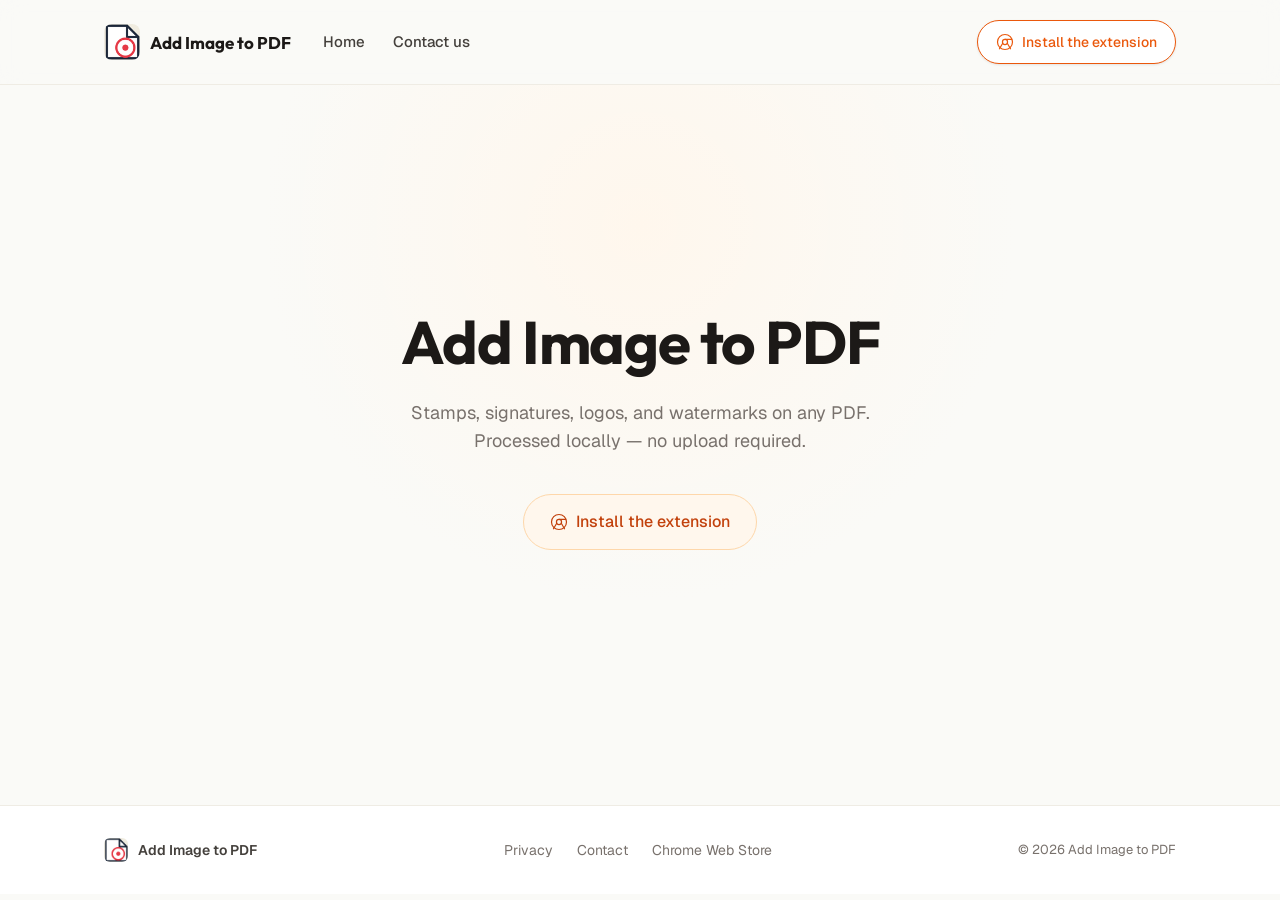
==== index.html @ 388cc8f7 "Initial site for add-image-to-pdf.xyz Home, post-install welcome (with confetti + pin/launch screens" ====
<!DOCTYPE html>
<html lang="en">
<head>
  <meta charset="UTF-8">
  <meta name="viewport" content="width=device-width, initial-scale=1.0">
  <meta name="description" content="Add Image to PDF — add stamps, signatures, logos, and watermarks to your PDFs right in Chrome. 100% private, runs locally.">
  <title>Add Image to PDF — Chrome extension</title>

  <link rel="icon" type="image/png" sizes="32x32" href="images/favicon-32.png">
  <link rel="icon" type="image/png" sizes="16x16" href="images/favicon-16.png">
  <link rel="apple-touch-icon" sizes="180x180" href="images/favicon-180.png">

  <link rel="preconnect" href="https://fonts.googleapis.com">
  <link rel="preconnect" href="https://fonts.gstatic.com" crossorigin>
  <link href="https://fonts.googleapis.com/css2?family=Geist:wght@400;500;600&family=Outfit:wght@500;600;700;800&display=swap" rel="stylesheet">

  <link rel="stylesheet" href="assets/style.css">
</head>
<body>

  <header class="site-header">
    <div class="container header-inner">
      <a href="index.html" class="brand">
        <img src="images/icon-64.png" alt="Add Image to PDF" width="36" height="36">
        <span>Add Image to PDF</span>
      </a>
      <nav class="header-nav">
        <a href="index.html">Home</a>
        <a href="mailto:support@example.com">Contact us</a>
      </nav>
      <a href="https://chromewebstore.google.com/" target="_blank" rel="noopener" class="btn btn-install-outline">
        <svg class="chrome-icon" viewBox="0 0 24 24" aria-hidden="true">
          <circle cx="12" cy="12" r="10" fill="none" stroke="currentColor" stroke-width="1.6"/>
          <circle cx="12" cy="12" r="3.4" fill="none" stroke="currentColor" stroke-width="1.6"/>
          <path d="M12 8.6h8.6" stroke="currentColor" stroke-width="1.6" stroke-linecap="round"/>
          <path d="M8.95 13.7L4.65 21.05" stroke="currentColor" stroke-width="1.6" stroke-linecap="round"/>
          <path d="M15.05 13.7L19.35 21.05" stroke="currentColor" stroke-width="1.6" stroke-linecap="round"/>
        </svg>
        Install the extension
      </a>
    </div>
  </header>

  <main class="home-page">
    <div class="container home-container">
      <h1 class="home-title">Add Image to PDF</h1>
      <p class="home-subtitle">
        Stamps, signatures, logos, and watermarks on any PDF.<br>
        Processed locally — no upload required.
      </p>
      <a href="https://chromewebstore.google.com/" target="_blank" rel="noopener" class="btn btn-install-soft">
        <svg class="chrome-icon" viewBox="0 0 24 24" aria-hidden="true">
          <circle cx="12" cy="12" r="10" fill="none" stroke="currentColor" stroke-width="1.6"/>
          <circle cx="12" cy="12" r="3.4" fill="none" stroke="currentColor" stroke-width="1.6"/>
          <path d="M12 8.6h8.6" stroke="currentColor" stroke-width="1.6" stroke-linecap="round"/>
          <path d="M8.95 13.7L4.65 21.05" stroke="currentColor" stroke-width="1.6" stroke-linecap="round"/>
          <path d="M15.05 13.7L19.35 21.05" stroke="currentColor" stroke-width="1.6" stroke-linecap="round"/>
        </svg>
        Install the extension
      </a>
    </div>
  </main>

  <footer class="site-footer">
    <div class="container footer-inner">
      <div class="footer-brand">
        <img src="images/icon-64.png" alt="" width="24" height="24">
        <span>Add Image to PDF</span>
      </div>
      <nav class="footer-nav">
        <a href="privacy.html">Privacy</a>
        <a href="mailto:support@example.com">Contact</a>
        <a href="https://chromewebstore.google.com/" target="_blank" rel="noopener">Chrome Web Store</a>
      </nav>
      <p class="footer-copy">© 2026 Add Image to PDF</p>
    </div>
  </footer>

</body>
</html>
---- assets/style.css ----
/* ============================================
   Add Image to PDF — welcome site styles
   ============================================ */

:root {
  /* Colors */
  --bg: #fafaf7;
  --bg-soft: #f5f4ee;
  --surface: #ffffff;
  --border: #e7e5dd;
  --border-soft: #efece4;
  --ink: #1c1917;
  --ink-soft: #44403c;
  --muted: #78716c;
  --accent: #ea580c;
  --accent-hover: #c2410c;
  --accent-soft: #fed7aa;
  --accent-tint: #fff7ed;
  --red: #e63946;

  /* Typography */
  --font-display: 'Outfit', system-ui, -apple-system, sans-serif;
  --font-body: 'Geist', system-ui, -apple-system, sans-serif;

  /* Spacing & rhythm */
  --radius-sm: 8px;
  --radius-md: 14px;
  --radius-lg: 20px;
  --shadow-sm: 0 1px 2px rgba(28, 25, 23, 0.04), 0 1px 3px rgba(28, 25, 23, 0.06);
  --shadow-md: 0 4px 12px rgba(28, 25, 23, 0.06), 0 1px 3px rgba(28, 25, 23, 0.08);
  --shadow-lg: 0 16px 48px rgba(28, 25, 23, 0.08), 0 4px 12px rgba(28, 25, 23, 0.06);
}

* { box-sizing: border-box; }
html { scroll-behavior: smooth; }

body {
  margin: 0;
  font-family: var(--font-body);
  font-size: 16px;
  line-height: 1.6;
  color: var(--ink);
  background: var(--bg);
  -webkit-font-smoothing: antialiased;
  -moz-osx-font-smoothing: grayscale;
}

h1, h2, h3 {
  font-family: var(--font-display);
  font-weight: 700;
  letter-spacing: -0.02em;
  margin: 0;
  color: var(--ink);
}

p { margin: 0; }
a { color: inherit; text-decoration: none; }

.container {
  width: 100%;
  max-width: 1120px;
  margin: 0 auto;
  padding: 0 24px;
}

/* ============================================
   HEADER
   ============================================ */
.site-header {
  padding: 20px 0;
  position: sticky;
  top: 0;
  background: rgba(250, 250, 247, 0.85);
  backdrop-filter: saturate(180%) blur(12px);
  -webkit-backdrop-filter: saturate(180%) blur(12px);
  border-bottom: 1px solid var(--border-soft);
  z-index: 50;
}
.header-inner {
  display: flex;
  align-items: center;
  gap: 32px;
}
.header-inner > .btn {
  margin-left: auto;
}
.brand {
  display: inline-flex;
  align-items: center;
  gap: 10px;
  font-family: var(--font-display);
  font-weight: 700;
  font-size: 17px;
  color: var(--ink);
}
.brand img {
  border-radius: 8px;
  display: block;
}
.header-nav {
  display: flex;
  align-items: center;
  gap: 28px;
  font-size: 15px;
}
.header-nav a:not(.btn) {
  color: var(--ink-soft);
  font-weight: 500;
  transition: color .15s ease;
}
.header-nav a:not(.btn):hover {
  color: var(--accent);
}

/* ============================================
   BUTTONS
   ============================================ */
.btn {
  display: inline-flex;
  align-items: center;
  justify-content: center;
  gap: 8px;
  padding: 12px 22px;
  font-family: var(--font-body);
  font-size: 15px;
  font-weight: 500;
  border-radius: var(--radius-sm);
  border: 1px solid transparent;
  cursor: pointer;
  transition: transform .15s ease, background .15s ease, border-color .15s ease, box-shadow .15s ease;
  white-space: nowrap;
}
.btn-primary {
  background: var(--accent);
  color: #fff;
  box-shadow: 0 1px 2px rgba(234, 88, 12, 0.25), inset 0 1px 0 rgba(255,255,255,0.15);
}
.btn-primary:hover {
  background: var(--accent-hover);
  transform: translateY(-1px);
  box-shadow: 0 4px 12px rgba(234, 88, 12, 0.3);
}
.btn-secondary {
  background: var(--surface);
  color: var(--ink);
  border-color: var(--border);
  box-shadow: var(--shadow-sm);
}
.btn-secondary:hover {
  border-color: var(--accent);
  color: var(--accent);
}
.btn-ghost {
  padding: 8px 14px;
  font-size: 14px;
  color: var(--ink-soft);
  border-color: transparent;
}
.btn-ghost:hover {
  background: var(--bg-soft);
  color: var(--accent);
}

/* Install-extension buttons (home page) */
.btn-install-outline {
  padding: 10px 18px;
  font-size: 14px;
  color: var(--accent);
  background: var(--surface);
  border: 1px solid var(--accent);
  border-radius: 999px;
  box-shadow: var(--shadow-sm);
}
.btn-install-outline:hover {
  background: var(--accent-tint);
  transform: translateY(-1px);
}
.btn-install-soft {
  padding: 14px 26px;
  font-size: 16px;
  font-weight: 500;
  color: var(--accent-hover);
  background: var(--accent-tint);
  border: 1px solid var(--accent-soft);
  border-radius: 999px;
}
.btn-install-soft:hover {
  background: var(--accent-soft);
  color: var(--accent-hover);
  transform: translateY(-1px);
  box-shadow: 0 4px 12px rgba(234, 88, 12, 0.18);
}
.chrome-icon {
  width: 18px;
  height: 18px;
  flex-shrink: 0;
}

/* ============================================
   HOME PAGE
   ============================================ */
.home-page {
  min-height: calc(100vh - 180px);
  display: flex;
  align-items: center;
  padding: 64px 0 96px;
  position: relative;
  overflow: hidden;
}
.home-page::before {
  content: '';
  position: absolute;
  top: -240px;
  left: 50%;
  transform: translateX(-50%);
  width: 760px;
  height: 760px;
  background: radial-gradient(circle, var(--accent-tint) 0%, transparent 70%);
  pointer-events: none;
  z-index: 0;
}
.home-container {
  position: relative;
  z-index: 1;
  text-align: center;
}
.home-title {
  font-size: clamp(40px, 6vw, 60px);
  font-weight: 700;
  line-height: 1.1;
  margin-bottom: 24px;
}
.home-subtitle {
  font-size: 18px;
  line-height: 1.55;
  color: var(--muted);
  margin: 0 auto 40px;
  max-width: 560px;
}

/* ============================================
   WELCOME PAGE
   ============================================ */
.welcome-page {
  padding: 64px 0 96px;
  position: relative;
  overflow: hidden;
}
.welcome-page::before {
  content: '';
  position: absolute;
  top: -240px;
  left: 50%;
  transform: translateX(-50%);
  width: 720px;
  height: 720px;
  background: radial-gradient(circle, var(--accent-tint) 0%, transparent 70%);
  pointer-events: none;
  z-index: 0;
}
.welcome-container {
  position: relative;
  z-index: 1;
  max-width: 760px;
}

.welcome-title {
  font-size: clamp(30px, 4.4vw, 44px);
  line-height: 1.15;
  text-align: center;
  font-weight: 700;
  margin-bottom: 64px;
}
.welcome-emoji {
  display: inline-block;
  margin-right: 4px;
}

.welcome-steps {
  list-style: none;
  padding: 0;
  margin: 0;
  display: flex;
  flex-direction: column;
  gap: 56px;
}
.welcome-step {
  display: flex;
  flex-direction: column;
  align-items: center;
  gap: 24px;
}
.welcome-step-text {
  text-align: center;
  font-size: 16px;
  color: var(--muted);
  max-width: 560px;
}

.welcome-shot {
  margin: 0;
  width: 100%;
  max-width: 640px;
}
.welcome-shot img {
  display: block;
  width: 100%;
  height: auto;
  border-radius: var(--radius-md);
  box-shadow: var(--shadow-lg);
  border: 1px solid var(--border-soft);
}
.welcome-shot-placeholder {
  aspect-ratio: 16 / 9;
  border: 2px dashed var(--border);
  border-radius: var(--radius-md);
  background: var(--surface);
  display: flex;
  align-items: center;
  justify-content: center;
  text-align: center;
  color: var(--muted);
  font-size: 15px;
  font-weight: 500;
  box-shadow: var(--shadow-sm);
}
.welcome-shot-placeholder small {
  display: inline-block;
  margin-top: 6px;
  font-weight: 400;
  font-size: 13px;
  color: var(--muted);
}

/* ============================================
   FOOTER
   ============================================ */
.site-footer {
  padding: 32px 0;
  border-top: 1px solid var(--border-soft);
  background: var(--surface);
}
.footer-inner {
  display: flex;
  align-items: center;
  justify-content: space-between;
  gap: 24px;
  flex-wrap: wrap;
}
.footer-brand {
  display: inline-flex;
  align-items: center;
  gap: 10px;
  font-weight: 600;
  color: var(--ink-soft);
  font-size: 14px;
}
.footer-brand img { border-radius: 6px; }
.footer-nav {
  display: flex;
  gap: 24px;
  font-size: 14px;
}
.footer-nav a {
  color: var(--muted);
  transition: color .15s ease;
}
.footer-nav a:hover { color: var(--accent); }
.footer-copy {
  font-size: 13px;
  color: var(--muted);
}

/* ============================================
   UNINSTALL PAGE
   ============================================ */
.uninstall-page {
  min-height: calc(100vh - 100px);
  display: flex;
  align-items: center;
  padding: 64px 0 96px;
}
.uninstall-card {
  max-width: 600px;
  margin: 0 auto;
  background: var(--surface);
  border: 1px solid var(--border);
  border-radius: var(--radius-lg);
  padding: 48px 40px;
  box-shadow: var(--shadow-md);
}
.uninstall-title {
  font-size: clamp(28px, 4vw, 36px);
  margin-bottom: 12px;
  font-weight: 700;
}
.uninstall-sub {
  color: var(--ink-soft);
  font-size: 17px;
  margin-bottom: 36px;
  line-height: 1.5;
}
.uninstall-form { display: flex; flex-direction: column; gap: 24px; }
.form-group { display: flex; flex-direction: column; gap: 10px; }
.form-label {
  font-size: 15px;
  font-weight: 500;
  color: var(--ink);
}
.radio-list {
  display: flex;
  flex-direction: column;
  gap: 8px;
  margin: 0;
  padding: 0;
  list-style: none;
}
.radio-item {
  display: flex;
  align-items: center;
  gap: 12px;
  padding: 14px 16px;
  border: 1px solid var(--border);
  border-radius: var(--radius-sm);
  cursor: pointer;
  transition: border-color .15s ease, background .15s ease;
  font-size: 15px;
  color: var(--ink-soft);
}
.radio-item:hover { border-color: var(--accent-soft); background: var(--accent-tint); }
.radio-item input { accent-color: var(--accent); margin: 0; }
.radio-item:has(input:checked) {
  border-color: var(--accent);
  background: var(--accent-tint);
  color: var(--accent-hover);
}
.form-input,
.form-textarea {
  font-family: inherit;
  font-size: 15px;
  padding: 12px 14px;
  border: 1px solid var(--border);
  border-radius: var(--radius-sm);
  background: var(--surface);
  color: var(--ink);
  transition: border-color .15s ease, box-shadow .15s ease;
  width: 100%;
}
.form-input:focus,
.form-textarea:focus {
  outline: none;
  border-color: var(--accent);
  box-shadow: 0 0 0 3px rgba(234, 88, 12, 0.15);
}
.form-textarea { resize: vertical; min-height: 90px; }
.form-hint { font-size: 13px; color: var(--muted); }
.form-submit { align-self: flex-start; }

.thank-you {
  text-align: center;
  padding: 24px 0;
  display: none;
}
.thank-you.show { display: block; }
.thank-you-icon {
  width: 64px;
  height: 64px;
  margin: 0 auto 20px;
  background: var(--accent-tint);
  color: var(--accent);
  border-radius: 50%;
  display: flex;
  align-items: center;
  justify-content: center;
}
.thank-you h2 { font-size: 26px; margin-bottom: 8px; }
.thank-you p { color: var(--ink-soft); }

/* ============================================
   PRIVACY PAGE
   ============================================ */
.legal-page {
  padding: 64px 0 96px;
}
.legal-content {
  max-width: 720px;
  margin: 0 auto;
}
.legal-content h1 {
  font-size: clamp(32px, 5vw, 44px);
  margin-bottom: 8px;
  font-weight: 700;
}
.legal-meta {
  color: var(--muted);
  font-size: 14px;
  margin-bottom: 40px;
}
.legal-content h2 {
  font-size: 22px;
  margin: 40px 0 12px;
  font-weight: 600;
}
.legal-content p,
.legal-content li {
  color: var(--ink-soft);
  line-height: 1.7;
  font-size: 16px;
}
.legal-content p { margin-bottom: 14px; }
.legal-content ul {
  padding-left: 22px;
  margin-bottom: 16px;
}
.legal-content li { margin-bottom: 6px; }
.legal-content strong { color: var(--ink); font-weight: 600; }

/* ============================================
   RESPONSIVE
   ============================================ */
@media (max-width: 880px) {
  .welcome-page { padding: 48px 0 72px; }
  .welcome-title { margin-bottom: 48px; }
  .welcome-steps { gap: 44px; }
  .uninstall-card { padding: 36px 24px; }
}

@media (max-width: 640px) {
  .header-nav { display: none; }
  .btn-install-outline { padding: 8px 14px; font-size: 13px; }
}

@media (max-width: 540px) {
  .footer-inner { flex-direction: column; text-align: center; }
}
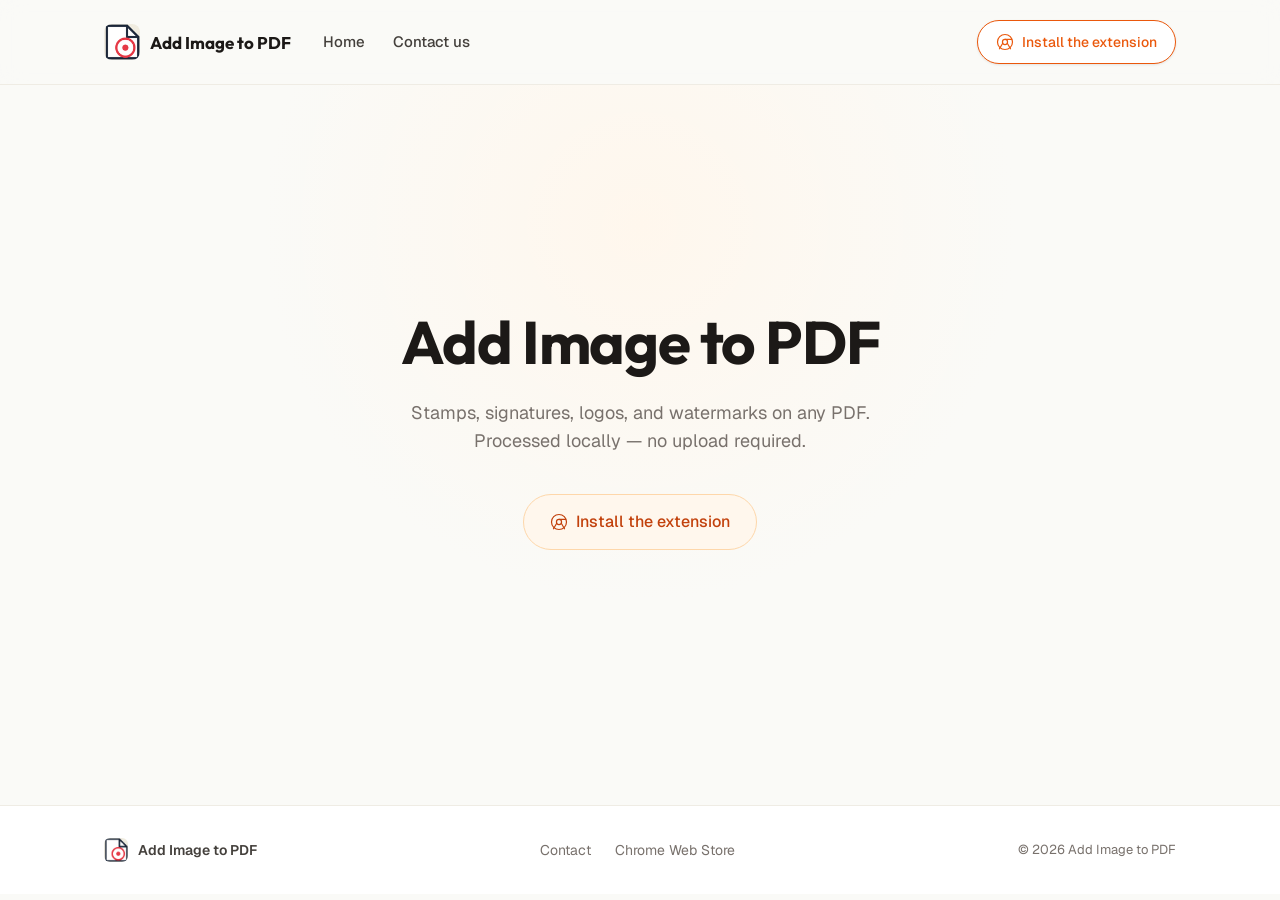
==== commit a088347c: "delete Privacy section" ====
--- a/index.html
+++ b/index.html
@@ -26,7 +26,7 @@
       </a>
       <nav class="header-nav">
         <a href="index.html">Home</a>
-        <a href="mailto:support@example.com">Contact us</a>
+        <a href="mailto:flawlessdrive7@gmail.com">Contact us</a>
       </nav>
       <a href="https://chromewebstore.google.com/" target="_blank" rel="noopener" class="btn btn-install-outline">
         <svg class="chrome-icon" viewBox="0 0 24 24" aria-hidden="true">
@@ -68,8 +68,7 @@
         <span>Add Image to PDF</span>
       </div>
       <nav class="footer-nav">
-        <a href="privacy.html">Privacy</a>
-        <a href="mailto:support@example.com">Contact</a>
+        <a href="mailto:flawlessdrive7@gmail.com">Contact</a>
         <a href="https://chromewebstore.google.com/" target="_blank" rel="noopener">Chrome Web Store</a>
       </nav>
       <p class="footer-copy">© 2026 Add Image to PDF</p>
--- a/assets/style.css
+++ b/assets/style.css
@@ -140,6 +140,28 @@
   transform: translateY(-1px);
   box-shadow: 0 4px 12px rgba(234, 88, 12, 0.3);
 }
+
+/* Disabled / loading state for any .btn */
+.btn:disabled,
+.btn.is-loading {
+  cursor: not-allowed;
+  opacity: 0.85;
+  transform: none;
+  pointer-events: none;
+}
+.btn-spinner {
+  display: none;
+  width: 14px;
+  height: 14px;
+  border: 2px solid currentColor;
+  border-right-color: transparent;
+  border-radius: 50%;
+  animation: btn-spin 0.7s linear infinite;
+}
+.btn.is-loading .btn-spinner { display: inline-block; }
+@keyframes btn-spin {
+  to { transform: rotate(360deg); }
+}
 .btn-secondary {
   background: var(--surface);
   color: var(--ink);
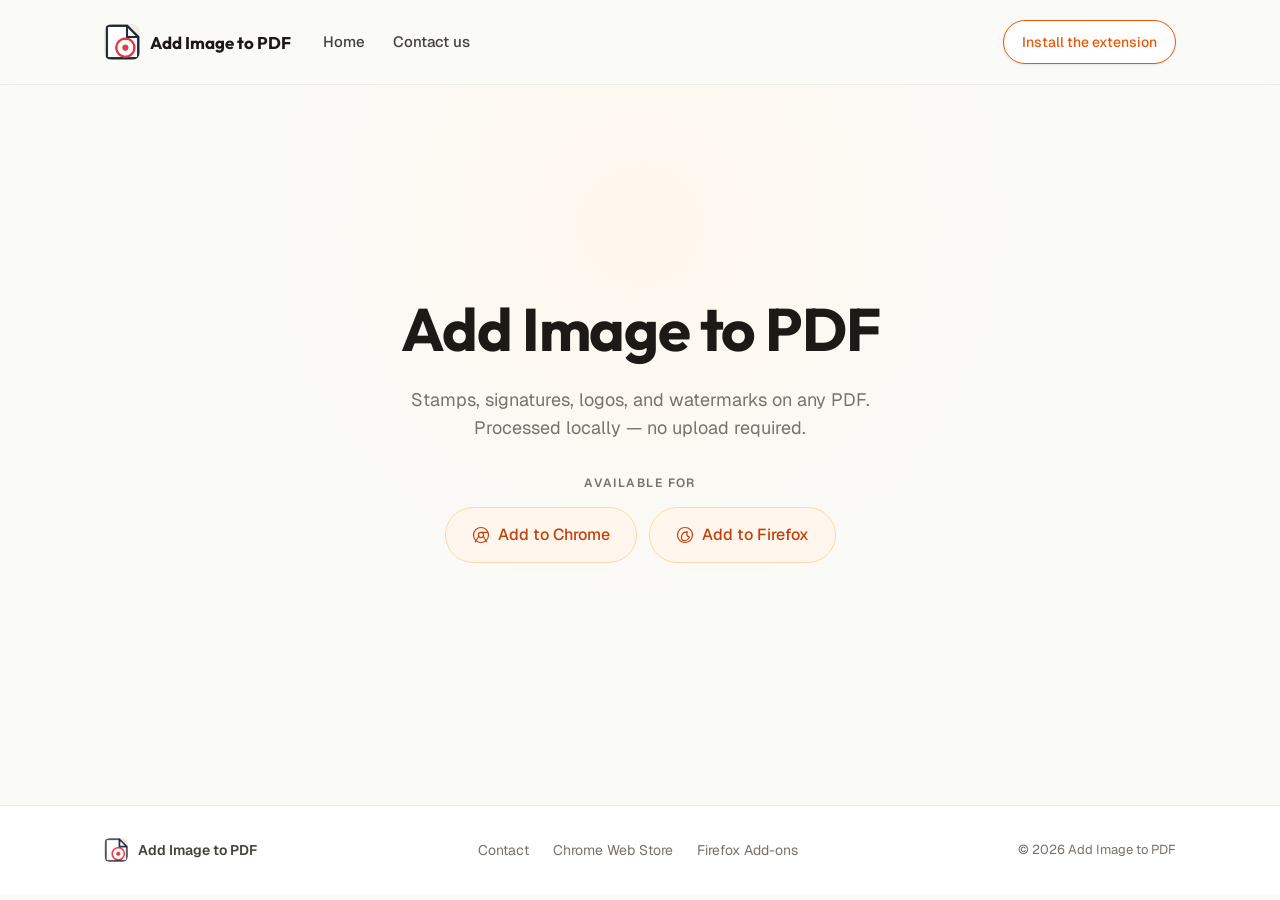
==== commit 868d612f: "add for firefox" ====
--- a/index.html
+++ b/index.html
@@ -3,8 +3,8 @@
 <head>
   <meta charset="UTF-8">
   <meta name="viewport" content="width=device-width, initial-scale=1.0">
-  <meta name="description" content="Add Image to PDF — add stamps, signatures, logos, and watermarks to your PDFs right in Chrome. 100% private, runs locally.">
-  <title>Add Image to PDF — Chrome extension</title>
+  <meta name="description" content="Add Image to PDF — add stamps, signatures, logos, and watermarks to your PDFs. Available for Chrome and Firefox. 100% private, runs locally.">
+  <title>Add Image to PDF — Chrome &amp; Firefox extension</title>
 
   <link rel="icon" type="image/png" sizes="32x32" href="images/favicon-32.png">
   <link rel="icon" type="image/png" sizes="16x16" href="images/favicon-16.png">
@@ -28,14 +28,7 @@
         <a href="index.html">Home</a>
         <a href="mailto:flawlessdrive7@gmail.com">Contact us</a>
       </nav>
-      <a href="https://chromewebstore.google.com/" target="_blank" rel="noopener" class="btn btn-install-outline">
-        <svg class="chrome-icon" viewBox="0 0 24 24" aria-hidden="true">
-          <circle cx="12" cy="12" r="10" fill="none" stroke="currentColor" stroke-width="1.6"/>
-          <circle cx="12" cy="12" r="3.4" fill="none" stroke="currentColor" stroke-width="1.6"/>
-          <path d="M12 8.6h8.6" stroke="currentColor" stroke-width="1.6" stroke-linecap="round"/>
-          <path d="M8.95 13.7L4.65 21.05" stroke="currentColor" stroke-width="1.6" stroke-linecap="round"/>
-          <path d="M15.05 13.7L19.35 21.05" stroke="currentColor" stroke-width="1.6" stroke-linecap="round"/>
-        </svg>
+      <a href="#install" class="btn btn-install-outline">
         Install the extension
       </a>
     </div>
@@ -48,16 +41,29 @@
         Stamps, signatures, logos, and watermarks on any PDF.<br>
         Processed locally — no upload required.
       </p>
-      <a href="https://chromewebstore.google.com/" target="_blank" rel="noopener" class="btn btn-install-soft">
-        <svg class="chrome-icon" viewBox="0 0 24 24" aria-hidden="true">
-          <circle cx="12" cy="12" r="10" fill="none" stroke="currentColor" stroke-width="1.6"/>
-          <circle cx="12" cy="12" r="3.4" fill="none" stroke="currentColor" stroke-width="1.6"/>
-          <path d="M12 8.6h8.6" stroke="currentColor" stroke-width="1.6" stroke-linecap="round"/>
-          <path d="M8.95 13.7L4.65 21.05" stroke="currentColor" stroke-width="1.6" stroke-linecap="round"/>
-          <path d="M15.05 13.7L19.35 21.05" stroke="currentColor" stroke-width="1.6" stroke-linecap="round"/>
-        </svg>
-        Install the extension
-      </a>
+
+      <div id="install" class="home-cta">
+        <span class="home-cta-caption">Available for</span>
+        <div class="home-cta-buttons">
+          <a href="https://chromewebstore.google.com/" target="_blank" rel="noopener" class="btn btn-install-soft">
+            <svg class="chrome-icon" viewBox="0 0 24 24" aria-hidden="true">
+              <circle cx="12" cy="12" r="10" fill="none" stroke="currentColor" stroke-width="1.6"/>
+              <circle cx="12" cy="12" r="3.4" fill="none" stroke="currentColor" stroke-width="1.6"/>
+              <path d="M12 8.6h8.6" stroke="currentColor" stroke-width="1.6" stroke-linecap="round"/>
+              <path d="M8.95 13.7L4.65 21.05" stroke="currentColor" stroke-width="1.6" stroke-linecap="round"/>
+              <path d="M15.05 13.7L19.35 21.05" stroke="currentColor" stroke-width="1.6" stroke-linecap="round"/>
+            </svg>
+            Add to Chrome
+          </a>
+          <a href="https://addons.mozilla.org/" target="_blank" rel="noopener" class="btn btn-install-soft">
+            <svg class="chrome-icon" viewBox="0 0 24 24" aria-hidden="true">
+              <circle cx="12" cy="12" r="10" fill="none" stroke="currentColor" stroke-width="1.6"/>
+              <path d="M7.5 13.5c1-4 4-6 8-5.5-1 1-1.5 2.5-1 4 .5 1.5 2 2.5 3.5 2.5-1.2 3-4 5-7 5-3.5 0-4.3-3-3.5-6z" fill="none" stroke="currentColor" stroke-width="1.6" stroke-linejoin="round" stroke-linecap="round"/>
+            </svg>
+            Add to Firefox
+          </a>
+        </div>
+      </div>
     </div>
   </main>
 
@@ -70,6 +76,7 @@
       <nav class="footer-nav">
         <a href="mailto:flawlessdrive7@gmail.com">Contact</a>
         <a href="https://chromewebstore.google.com/" target="_blank" rel="noopener">Chrome Web Store</a>
+        <a href="https://addons.mozilla.org/" target="_blank" rel="noopener">Firefox Add-ons</a>
       </nav>
       <p class="footer-copy">© 2026 Add Image to PDF</p>
     </div>
--- a/assets/style.css
+++ b/assets/style.css
@@ -256,8 +256,27 @@
   font-size: 18px;
   line-height: 1.55;
   color: var(--muted);
-  margin: 0 auto 40px;
+  margin: 0 auto 32px;
   max-width: 560px;
+}
+.home-cta {
+  display: flex;
+  flex-direction: column;
+  align-items: center;
+  gap: 14px;
+}
+.home-cta-caption {
+  font-size: 12px;
+  font-weight: 600;
+  letter-spacing: 0.12em;
+  text-transform: uppercase;
+  color: var(--muted);
+}
+.home-cta-buttons {
+  display: flex;
+  flex-wrap: wrap;
+  gap: 12px;
+  justify-content: center;
 }
 
 /* ============================================
